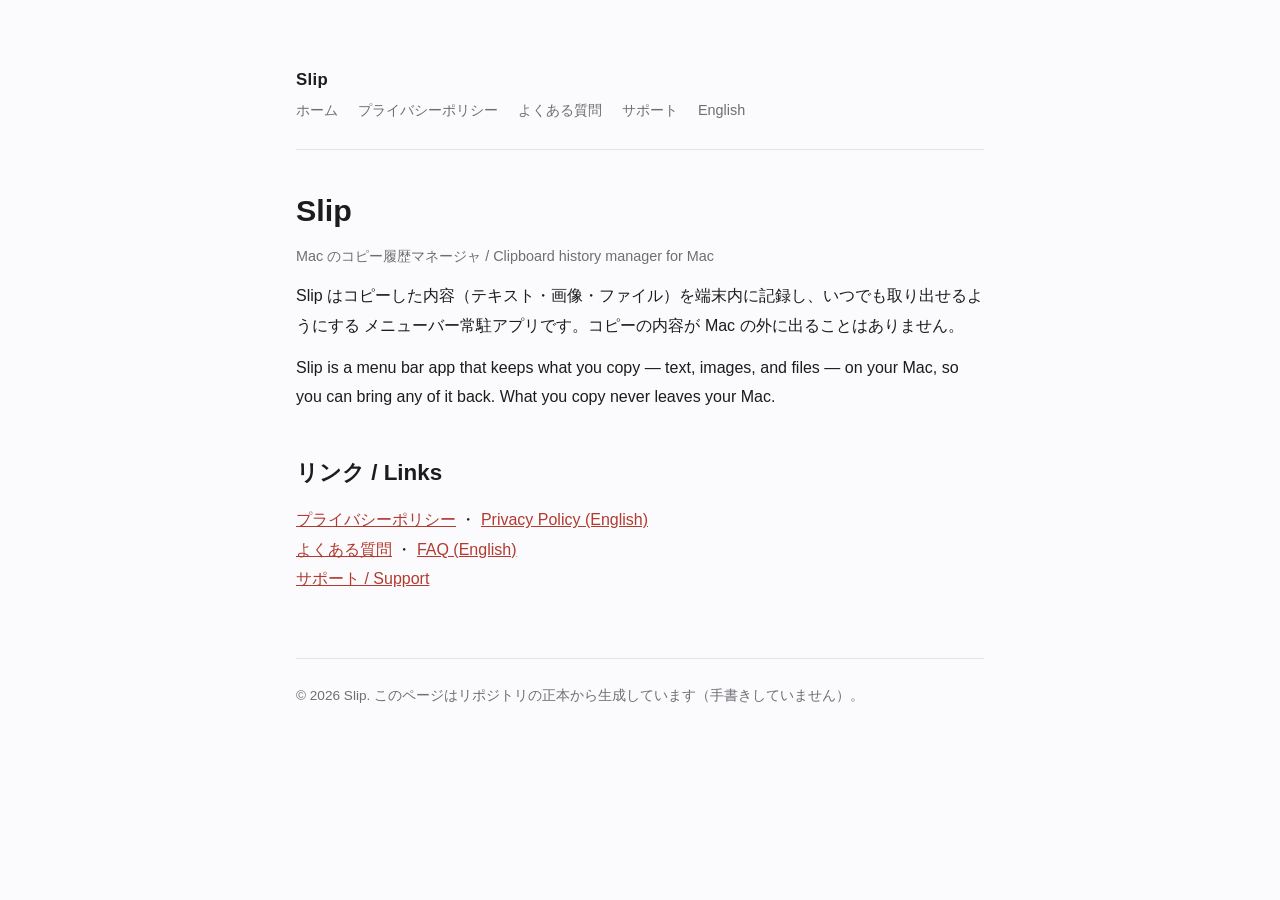
==== index.html @ dc108a8e "Publish Slip site" ====
<!DOCTYPE html>
<html lang="ja">
<head>
<meta charset="utf-8">
<meta name="viewport" content="width=device-width, initial-scale=1">
<title>Slip</title>
<style>
  :root { color-scheme: light dark; --fg:#1c1c1e; --bg:#fbfbfd; --muted:#6e6e73; --rule:#e3e3e8; --accent:#b23a2f; }
  @media (prefers-color-scheme: dark) {
    :root { --fg:#f2f2f7; --bg:#111114; --muted:#9a9aa2; --rule:#2c2c31; --accent:#e0705f; }
  }
  * { box-sizing: border-box; }
  body { margin:0; background:var(--bg); color:var(--fg);
         font: 16px/1.85 -apple-system, BlinkMacSystemFont, "Hiragino Sans", "Noto Sans JP", sans-serif; }
  .wrap { max-width: 46rem; margin: 0 auto; padding: 4rem 1.5rem 6rem; }
  header { border-bottom: 1px solid var(--rule); padding-bottom: 1.5rem; margin-bottom: 2.5rem; }
  .name { font-size: 1.05rem; font-weight: 600; letter-spacing: .02em; }
  nav a { color: var(--muted); text-decoration: none; margin-right: 1.25rem; font-size: .9rem; }
  nav a:hover { color: var(--accent); }
  h1 { font-size: 1.9rem; line-height:1.35; margin: 0 0 .5rem; }
  h2 { font-size: 1.4rem; margin: 2.5rem 0 .75rem; }
  h3 { font-size: 1.05rem; margin: 2rem 0 .5rem; }
  h4 { font-size: 1rem; margin: 1.5rem 0 .5rem; color: var(--muted); }
  p { margin: .75rem 0; }
  ul, ol { margin: .75rem 0; padding-left: 1.5rem; }
  li { margin: .3rem 0; }
  hr { border: 0; border-top: 1px solid var(--rule); margin: 2.5rem 0; }
  .tablewrap { overflow-x: auto; }
  table { border-collapse: collapse; width: 100%; margin: 1rem 0; font-size: .95rem; }
  th, td { border: 1px solid var(--rule); padding: .5rem .7rem; text-align: left; vertical-align: top; }
  th { background: color-mix(in srgb, var(--rule) 45%, transparent); font-weight: 600; }
  .meta { color: var(--muted); font-size: .9rem; }
  footer { margin-top: 4rem; padding-top: 1.5rem; border-top: 1px solid var(--rule);
            color: var(--muted); font-size: .85rem; }
  a { color: var(--accent); }
</style>
</head>
<body>
<div class="wrap">
<header>
  <div class="name">Slip</div>
  <nav><a href="./">ホーム</a><a href="privacy.html">プライバシーポリシー</a><a href="faq.html">よくある質問</a><a href="support.html">サポート</a><a href="privacy-en.html">English</a></nav>
</header>
<h1>Slip</h1>
<p class="meta">Mac のコピー履歴マネージャ / Clipboard history manager for Mac</p>
<p>Slip はコピーした内容（テキスト・画像・ファイル）を端末内に記録し、いつでも取り出せるようにする
メニューバー常駐アプリです。コピーの内容が Mac の外に出ることはありません。</p>
<p>Slip is a menu bar app that keeps what you copy — text, images, and files — on your Mac,
so you can bring any of it back. What you copy never leaves your Mac.</p>
<h2>リンク / Links</h2>
<p><a href="privacy.html">プライバシーポリシー</a> ・ <a href="privacy-en.html">Privacy Policy (English)</a><br>
<a href="faq.html">よくある質問</a> ・ <a href="faq-en.html">FAQ (English)</a><br>
<a href="support.html">サポート / Support</a></p>
<footer>© 2026 Slip. このページはリポジトリの正本から生成しています（手書きしていません）。</footer>
</div>
</body>
</html>
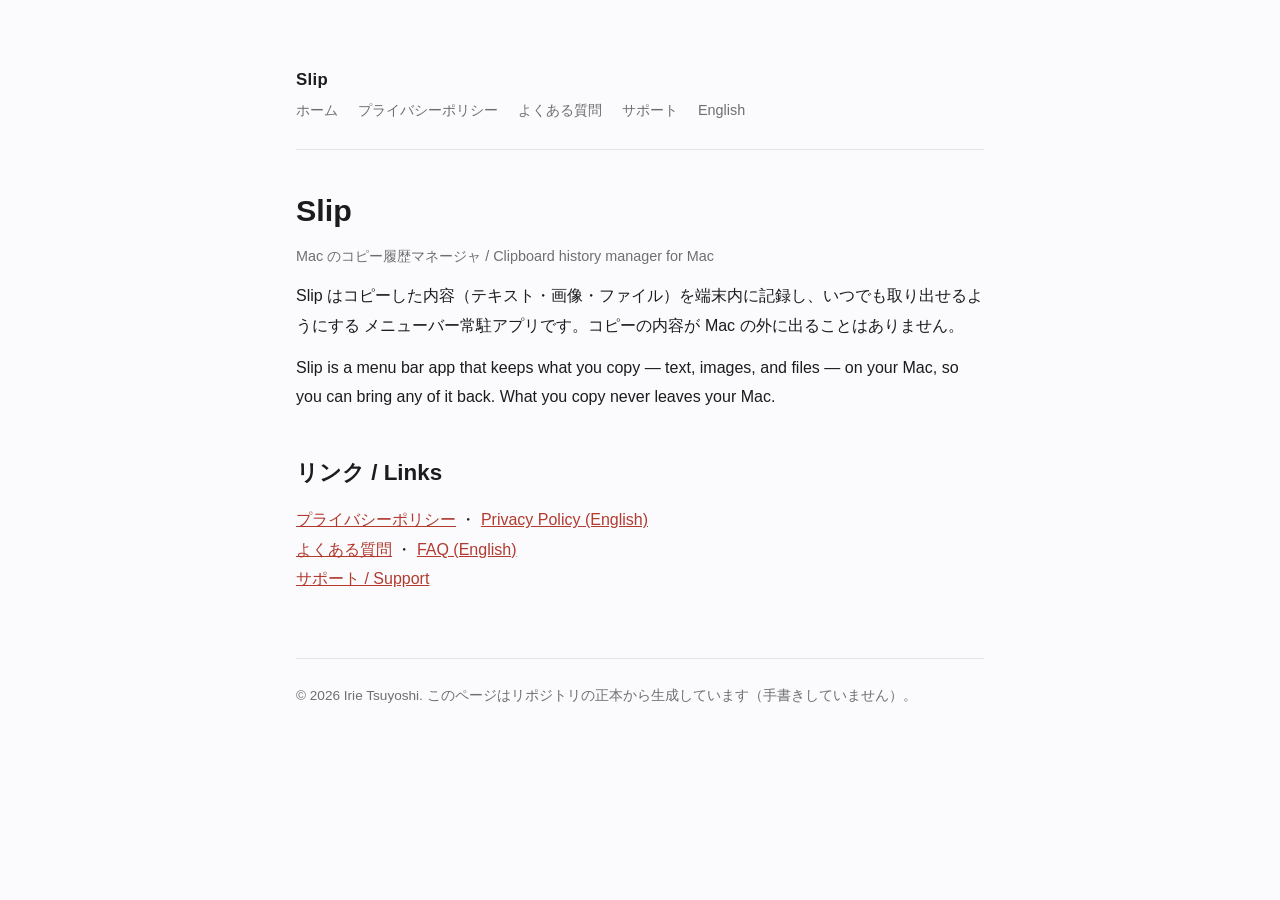
==== commit 68c2781a: "Fix published pages: permissions, shortcuts, monthly plan, free history - privacy: replace the Acces" ====
--- a/index.html
+++ b/index.html
@@ -51,7 +51,7 @@
 <p><a href="privacy.html">プライバシーポリシー</a> ・ <a href="privacy-en.html">Privacy Policy (English)</a><br>
 <a href="faq.html">よくある質問</a> ・ <a href="faq-en.html">FAQ (English)</a><br>
 <a href="support.html">サポート / Support</a></p>
-<footer>© 2026 Slip. このページはリポジトリの正本から生成しています（手書きしていません）。</footer>
+<footer>© 2026 Irie Tsuyoshi. このページはリポジトリの正本から生成しています（手書きしていません）。</footer>
 </div>
 </body>
 </html>
